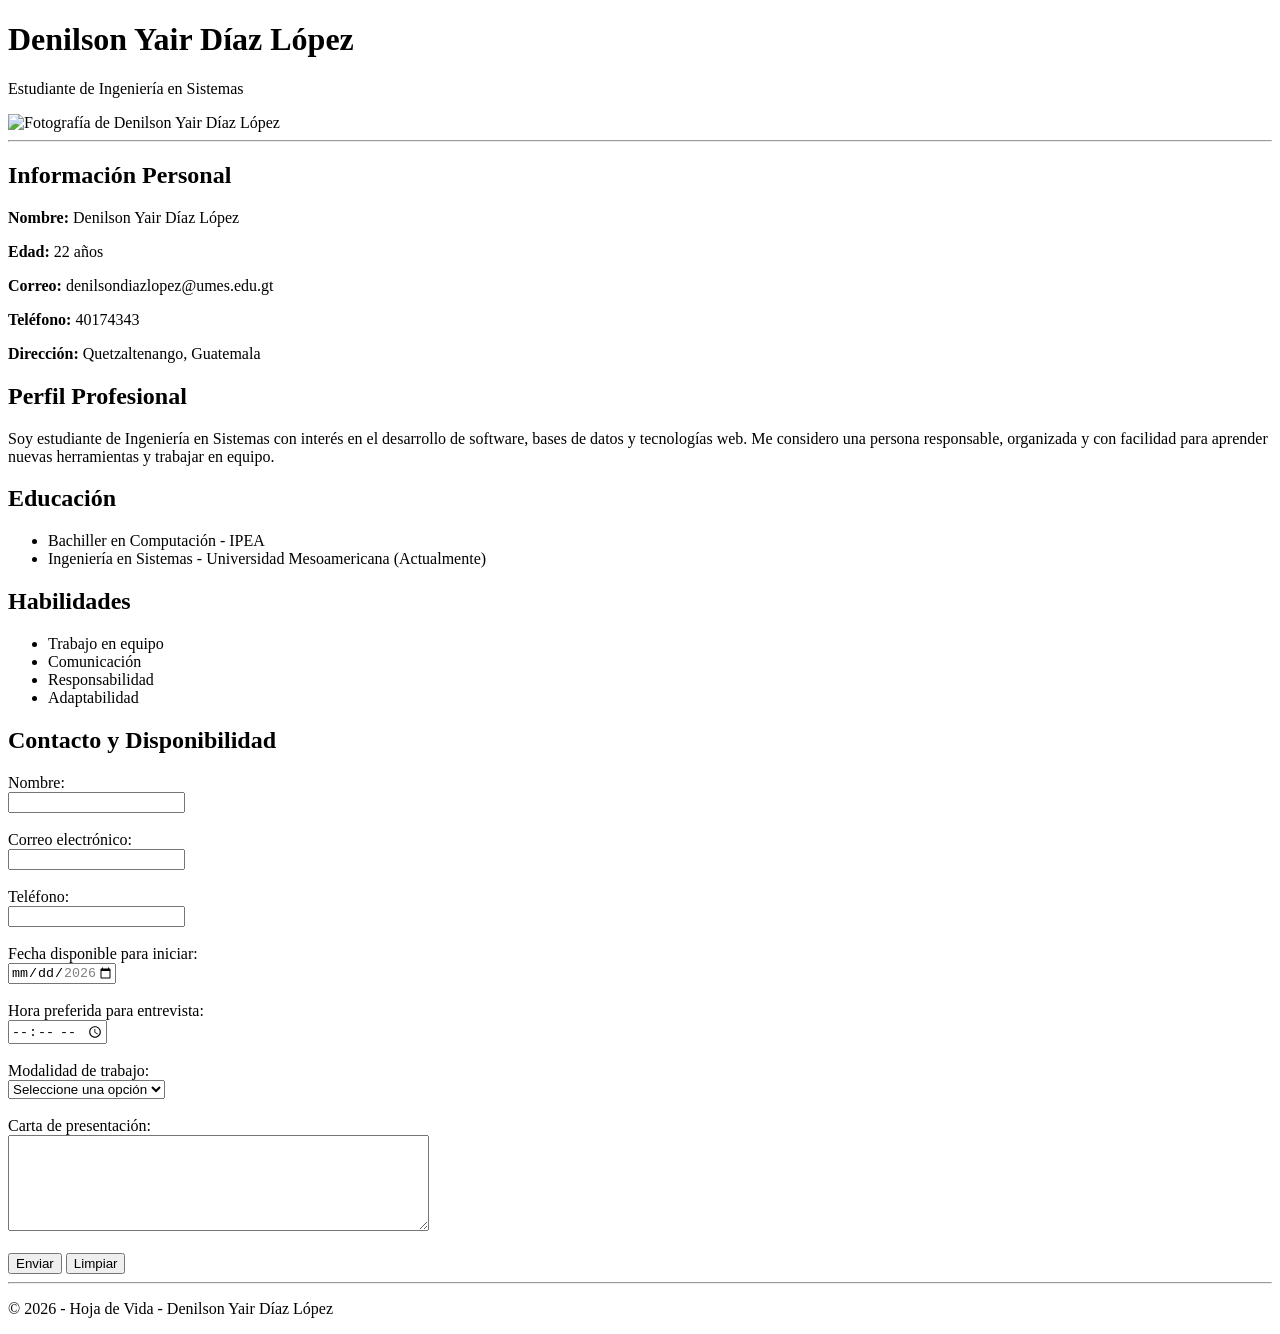
==== index.html @ dd096d2a "Add files via upload" ====
<!DOCTYPE html>
<html lang="es">

<head>
    <meta charset="UTF-8">
    <meta name="viewport" content="width=device-width, initial-scale=1.0">
    <title>Hoja de Vida</title>
</head>

<body>

    <header>
        <h1>Denilson Yair Díaz López</h1>
        <p>Estudiante de Ingeniería en Sistemas</p>
    </header>

    <section>

        <picture>

            <source srcset="imagenes/foto_250.avif" type="image/avif">

            <source srcset="imagenes/foto_250.webp" type="image/webp">

            <img
                src="imagenes/foto_250.jpg"
                alt="Fotografía de Denilson Yair Díaz López"
                width="250"
                height="345">

        </picture>

    </section>

    <hr>

    <section>

        <h2>Información Personal</h2>

        <p><strong>Nombre:</strong> Denilson Yair Díaz López</p>

        <p><strong>Edad:</strong> 22 años</p>

        <p><strong>Correo:</strong> denilsondiazlopez@umes.edu.gt</p>

        <p><strong>Teléfono:</strong> 40174343</p>

        <p><strong>Dirección:</strong> Quetzaltenango, Guatemala</p>

    </section>

    <section>

        <h2>Perfil Profesional</h2>

        <p>
            Soy estudiante de Ingeniería en Sistemas con interés en el desarrollo de software,
            bases de datos y tecnologías web. Me considero una persona responsable,
            organizada y con facilidad para aprender nuevas herramientas y trabajar en equipo.
        </p>

    </section>

    <section>

        <h2>Educación</h2>

        <ul>
            <li>Bachiller en Computación - IPEA</li>
            <li>Ingeniería en Sistemas - Universidad Mesoamericana (Actualmente)</li>
        </ul>

    </section>

    <section>

        <h2>Habilidades</h2>

        <ul>

            <li>Trabajo en equipo</li>

            <li>Comunicación</li>

            <li>Responsabilidad</li>

            <li>Adaptabilidad</li>

        </ul>

    </section>

    <section>

        <h2>Contacto y Disponibilidad</h2>

        <form method="post">

            <label for="nombre">Nombre:</label><br>

            <input
                type="text"
                id="nombre"
                name="nombre"
                required>

            <br><br>

            <label for="correo">Correo electrónico:</label><br>

            <input
                type="email"
                id="correo"
                name="correo"
                required>

            <br><br>

            <label for="telefono">Teléfono:</label><br>

            <input
                type="tel"
                id="telefono"
                name="telefono"
                required>

            <br><br>

            <label for="fecha">Fecha disponible para iniciar:</label><br>

            <input
                type="date"
                id="fecha"
                name="fecha"
                min="2026-07-21"
                max="2026-12-31"
                required>

            <br><br>

            <label for="hora">Hora preferida para entrevista:</label><br>

            <input
                type="time"
                id="hora"
                name="hora"
                min="08:00"
                max="17:00"
                step="1800"
                required>

            <br><br>

            <label for="modalidad">Modalidad de trabajo:</label><br>

            <select
                id="modalidad"
                name="modalidad"
                required>

                <option value="">Seleccione una opción</option>

                <option value="presencial">Presencial</option>

                <option value="hibrido">Híbrido</option>

                <option value="remoto">Remoto</option>

            </select>

            <br><br>

            <label for="carta">Carta de presentación:</label><br>

            <textarea
                id="carta"
                name="carta"
                rows="6"
                cols="50"
                required></textarea>

            <br><br>

            <input type="submit" value="Enviar">

            <input type="reset" value="Limpiar">

        </form>

    </section>

    <footer>

        <hr>

        <p>© 2026 - Hoja de Vida - Denilson Yair Díaz López</p>

    </footer>

</body>

</html>
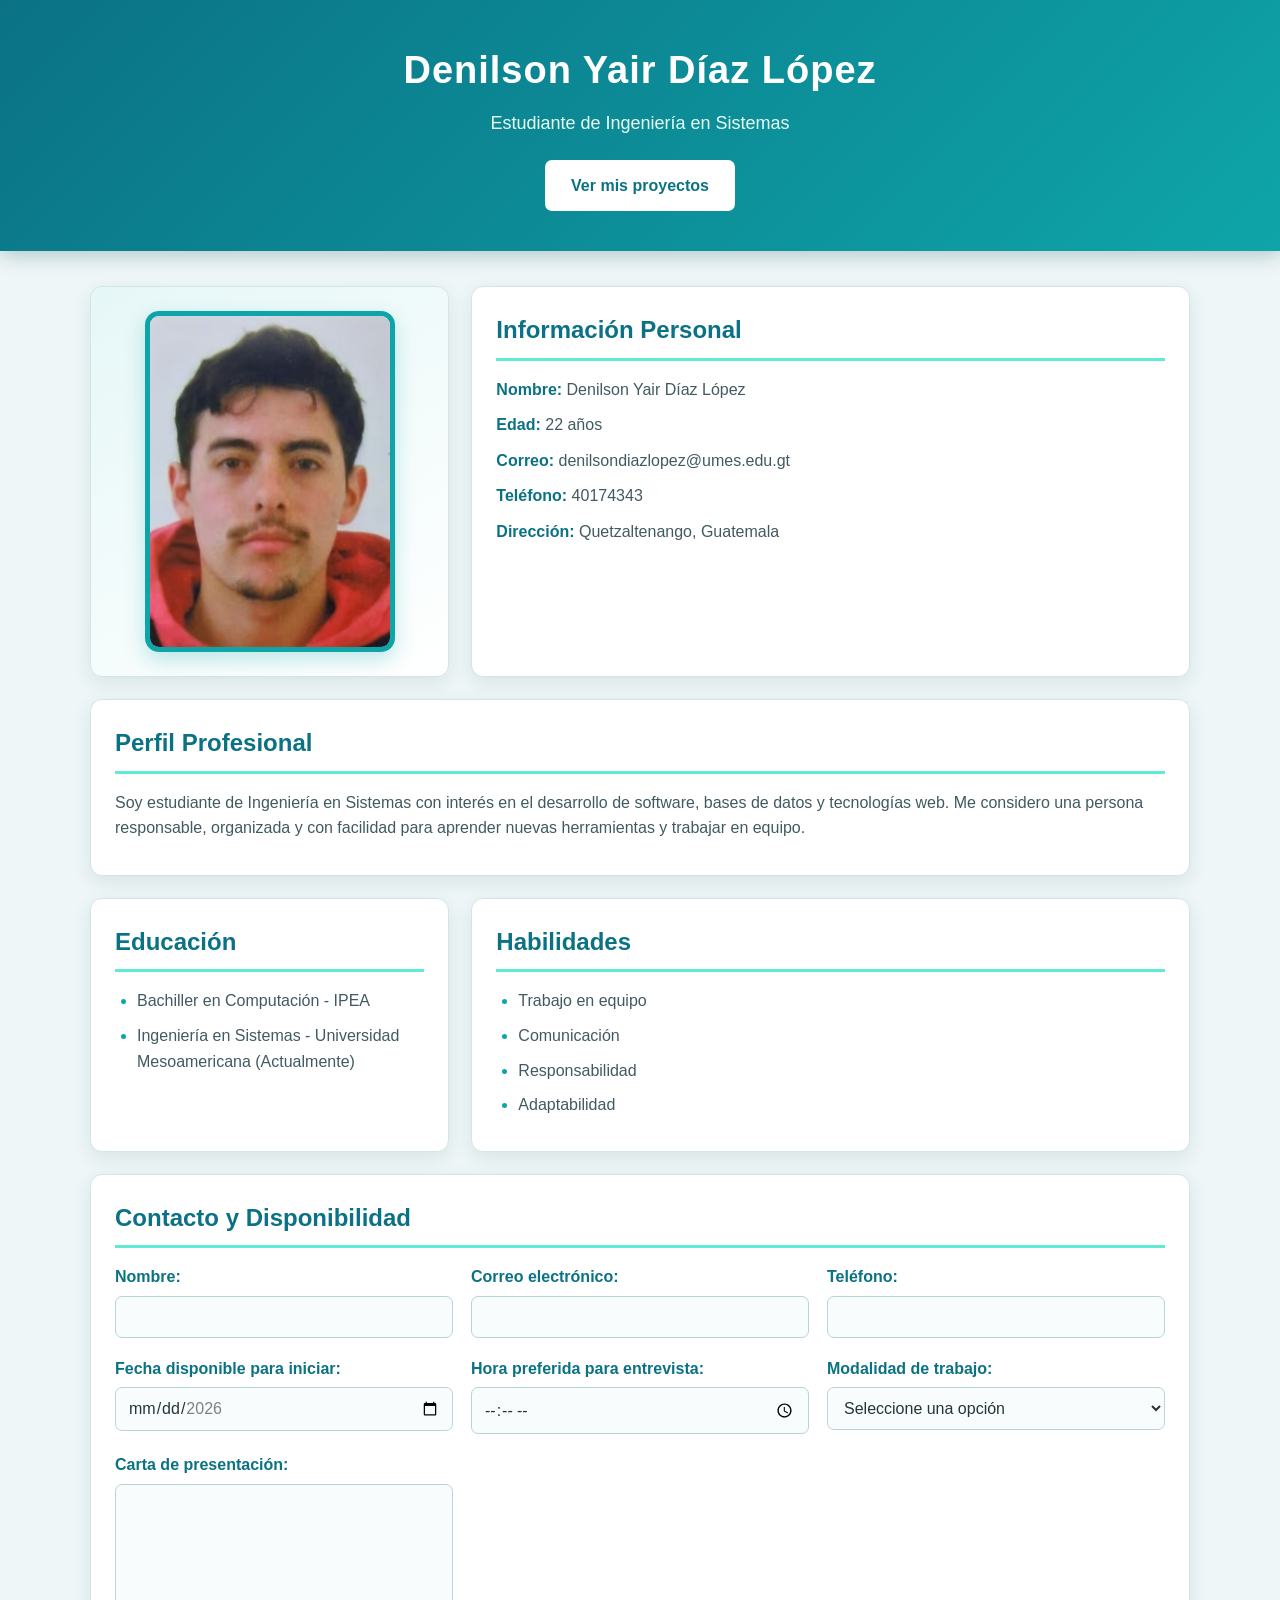
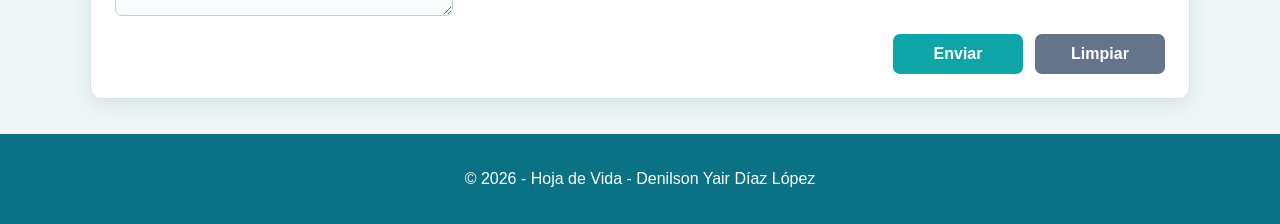
==== commit f2bd8cb7: "Add files via upload" ====
--- a/index.html
+++ b/index.html
@@ -3,199 +3,291 @@
 
 <head>
     <meta charset="UTF-8">
-    <meta name="viewport" content="width=device-width, initial-scale=1.0">
+
+    <meta
+        name="viewport"
+        content="width=device-width, initial-scale=1.0">
+
     <title>Hoja de Vida</title>
+
+    <link rel="stylesheet" href="estilos.css">
 </head>
 
 <body>
 
     <header>
         <h1>Denilson Yair Díaz López</h1>
+
         <p>Estudiante de Ingeniería en Sistemas</p>
+
+           <a href="proyectos.html">
+        Ver mis proyectos
+    </a>
+    
     </header>
 
-    <section>
-
-        <picture>
-
-            <source srcset="imagenes/foto_250.avif" type="image/avif">
-
-            <source srcset="imagenes/foto_250.webp" type="image/webp">
-
-            <img
-                src="imagenes/foto_250.jpg"
-                alt="Fotografía de Denilson Yair Díaz López"
-                width="250"
-                height="345">
-
-        </picture>
-
-    </section>
-
-    <hr>
-
-    <section>
-
-        <h2>Información Personal</h2>
-
-        <p><strong>Nombre:</strong> Denilson Yair Díaz López</p>
-
-        <p><strong>Edad:</strong> 22 años</p>
-
-        <p><strong>Correo:</strong> denilsondiazlopez@umes.edu.gt</p>
-
-        <p><strong>Teléfono:</strong> 40174343</p>
-
-        <p><strong>Dirección:</strong> Quetzaltenango, Guatemala</p>
-
-    </section>
-
-    <section>
-
-        <h2>Perfil Profesional</h2>
+    <main class="contenedor-cv">
+
+        <!-- Sección de fotografía -->
+
+        <section class="seccion-foto">
+
+            <picture>
+
+                <source
+                    srcset="imagenes/foto_250.avif"
+                    type="image/avif">
+
+                <source
+                    srcset="imagenes/foto_250.webp"
+                    type="image/webp">
+
+                <img
+                    src="imagenes/foto_250.jpg"
+                    alt="Fotografía de Denilson Yair Díaz López"
+                    width="250"
+                    height="345">
+
+            </picture>
+
+        </section>
+
+        <!-- Información personal -->
+
+        <section class="informacion-personal">
+
+            <h2>Información Personal</h2>
+
+            <p>
+                <strong>Nombre:</strong>
+                Denilson Yair Díaz López
+            </p>
+
+            <p>
+                <strong>Edad:</strong>
+                22 años
+            </p>
+
+            <p>
+                <strong>Correo:</strong>
+                denilsondiazlopez@umes.edu.gt
+            </p>
+
+            <p>
+                <strong>Teléfono:</strong>
+                40174343
+            </p>
+
+            <p>
+                <strong>Dirección:</strong>
+                Quetzaltenango, Guatemala
+            </p>
+
+        </section>
+
+        <!-- Perfil profesional -->
+
+        <section class="perfil">
+
+            <h2>Perfil Profesional</h2>
+
+            <p>
+                Soy estudiante de Ingeniería en Sistemas con interés en el
+                desarrollo de software, bases de datos y tecnologías web.
+                Me considero una persona responsable, organizada y con
+                facilidad para aprender nuevas herramientas y trabajar
+                en equipo.
+            </p>
+
+        </section>
+
+        <!-- Educación -->
+
+        <section class="educacion">
+
+            <h2>Educación</h2>
+
+            <ul>
+                <li>
+                    Bachiller en Computación - IPEA
+                </li>
+
+                <li>
+                    Ingeniería en Sistemas - Universidad Mesoamericana
+                    (Actualmente)
+                </li>
+            </ul>
+
+        </section>
+
+        <!-- Habilidades -->
+
+        <section class="habilidades">
+
+            <h2>Habilidades</h2>
+
+            <ul>
+                <li>Trabajo en equipo</li>
+                <li>Comunicación</li>
+                <li>Responsabilidad</li>
+                <li>Adaptabilidad</li>
+            </ul>
+
+        </section>
+
+        <!-- Contacto y disponibilidad -->
+
+        <section class="contacto">
+
+            <h2>Contacto y Disponibilidad</h2>
+
+            <form method="post">
+
+                <div class="campo">
+
+                    <label for="nombre">
+                        Nombre:
+                    </label>
+
+                    <input
+                        type="text"
+                        id="nombre"
+                        name="nombre"
+                        required>
+
+                </div>
+
+                <div class="campo">
+
+                    <label for="correo">
+                        Correo electrónico:
+                    </label>
+
+                    <input
+                        type="email"
+                        id="correo"
+                        name="correo"
+                        required>
+
+                </div>
+
+                <div class="campo">
+
+                    <label for="telefono">
+                        Teléfono:
+                    </label>
+
+                    <input
+                        type="tel"
+                        id="telefono"
+                        name="telefono"
+                        required>
+
+                </div>
+
+                <div class="campo">
+
+                    <label for="fecha">
+                        Fecha disponible para iniciar:
+                    </label>
+
+                    <input
+                        type="date"
+                        id="fecha"
+                        name="fecha"
+                        min="2026-07-21"
+                        max="2026-12-31"
+                        required>
+
+                </div>
+
+                <div class="campo">
+
+                    <label for="hora">
+                        Hora preferida para entrevista:
+                    </label>
+
+                    <input
+                        type="time"
+                        id="hora"
+                        name="hora"
+                        min="08:00"
+                        max="17:00"
+                        step="1800"
+                        required>
+
+                </div>
+
+                <div class="campo">
+
+                    <label for="modalidad">
+                        Modalidad de trabajo:
+                    </label>
+
+                    <select
+                        id="modalidad"
+                        name="modalidad"
+                        required>
+
+                        <option value="">
+                            Seleccione una opción
+                        </option>
+
+                        <option value="presencial">
+                            Presencial
+                        </option>
+
+                        <option value="hibrido">
+                            Híbrido
+                        </option>
+
+                        <option value="remoto">
+                            Remoto
+                        </option>
+
+                    </select>
+
+                </div>
+
+                <div class="campo">
+
+                    <label for="carta">
+                        Carta de presentación:
+                    </label>
+
+                    <textarea
+                        id="carta"
+                        name="carta"
+                        rows="6"
+                        required></textarea>
+
+                </div>
+
+                <div class="botones">
+
+                    <input
+                        type="submit"
+                        value="Enviar">
+
+                    <input
+                        type="reset"
+                        value="Limpiar">
+
+                </div>
+
+            </form>
+
+        </section>
+
+    </main>
+
+    <footer>
 
         <p>
-            Soy estudiante de Ingeniería en Sistemas con interés en el desarrollo de software,
-            bases de datos y tecnologías web. Me considero una persona responsable,
-            organizada y con facilidad para aprender nuevas herramientas y trabajar en equipo.
+            © 2026 - Hoja de Vida -
+            Denilson Yair Díaz López
         </p>
 
-    </section>
-
-    <section>
-
-        <h2>Educación</h2>
-
-        <ul>
-            <li>Bachiller en Computación - IPEA</li>
-            <li>Ingeniería en Sistemas - Universidad Mesoamericana (Actualmente)</li>
-        </ul>
-
-    </section>
-
-    <section>
-
-        <h2>Habilidades</h2>
-
-        <ul>
-
-            <li>Trabajo en equipo</li>
-
-            <li>Comunicación</li>
-
-            <li>Responsabilidad</li>
-
-            <li>Adaptabilidad</li>
-
-        </ul>
-
-    </section>
-
-    <section>
-
-        <h2>Contacto y Disponibilidad</h2>
-
-        <form method="post">
-
-            <label for="nombre">Nombre:</label><br>
-
-            <input
-                type="text"
-                id="nombre"
-                name="nombre"
-                required>
-
-            <br><br>
-
-            <label for="correo">Correo electrónico:</label><br>
-
-            <input
-                type="email"
-                id="correo"
-                name="correo"
-                required>
-
-            <br><br>
-
-            <label for="telefono">Teléfono:</label><br>
-
-            <input
-                type="tel"
-                id="telefono"
-                name="telefono"
-                required>
-
-            <br><br>
-
-            <label for="fecha">Fecha disponible para iniciar:</label><br>
-
-            <input
-                type="date"
-                id="fecha"
-                name="fecha"
-                min="2026-07-21"
-                max="2026-12-31"
-                required>
-
-            <br><br>
-
-            <label for="hora">Hora preferida para entrevista:</label><br>
-
-            <input
-                type="time"
-                id="hora"
-                name="hora"
-                min="08:00"
-                max="17:00"
-                step="1800"
-                required>
-
-            <br><br>
-
-            <label for="modalidad">Modalidad de trabajo:</label><br>
-
-            <select
-                id="modalidad"
-                name="modalidad"
-                required>
-
-                <option value="">Seleccione una opción</option>
-
-                <option value="presencial">Presencial</option>
-
-                <option value="hibrido">Híbrido</option>
-
-                <option value="remoto">Remoto</option>
-
-            </select>
-
-            <br><br>
-
-            <label for="carta">Carta de presentación:</label><br>
-
-            <textarea
-                id="carta"
-                name="carta"
-                rows="6"
-                cols="50"
-                required></textarea>
-
-            <br><br>
-
-            <input type="submit" value="Enviar">
-
-            <input type="reset" value="Limpiar">
-
-        </form>
-
-    </section>
-
-    <footer>
-
-        <hr>
-
-        <p>© 2026 - Hoja de Vida - Denilson Yair Díaz López</p>
-
     </footer>
 
 </body>
--- a/estilos.css
+++ b/estilos.css
@@ -0,0 +1,385 @@
+/* Reinicio general */
+
+* {
+    box-sizing: border-box;
+    margin: 0;
+    padding: 0;
+}
+
+
+/* Diseño general */
+
+body {
+    min-height: 100vh;
+    font-family: Arial, Helvetica, sans-serif;
+    background-color: #eef6f7;
+    color: #24343a;
+    line-height: 1.6;
+}
+
+
+/* Encabezado */
+
+header {
+    min-height: 220px;
+    padding: 40px 20px;
+
+    display: flex;
+    flex-direction: column;
+    justify-content: center;
+    align-items: center;
+    gap: 8px;
+
+    background: linear-gradient(
+        135deg,
+        #0b7285,
+        #0ea5a8
+    );
+
+    color: #ffffff;
+    text-align: center;
+    box-shadow: 0 5px 18px rgba(12, 74, 82, 0.25);
+}
+
+header h1 {
+    font-size: 38px;
+    font-weight: 700;
+    letter-spacing: 1px;
+}
+
+header p {
+    font-size: 18px;
+    color: #e6fffb;
+}
+
+
+/* Enlace a proyectos */
+
+header a {
+    margin-top: 14px;
+    padding: 11px 24px;
+
+    color: #0b7285;
+    font-weight: bold;
+    text-decoration: none;
+
+    background-color: #ffffff;
+    border: 2px solid #ffffff;
+    border-radius: 7px;
+
+    transition: background-color 0.3s,
+                color 0.3s,
+                transform 0.3s;
+}
+
+header a:hover {
+    color: #ffffff;
+    background-color: transparent;
+    transform: translateY(-2px);
+}
+
+
+/* Contenedor principal */
+
+.contenedor-cv {
+    width: 90%;
+    max-width: 1100px;
+    margin: 35px auto;
+
+    display: grid;
+    grid-template-columns: 1fr 2fr;
+    gap: 22px;
+}
+
+
+/* Secciones */
+
+section {
+    padding: 24px;
+
+    background-color: #ffffff;
+    border: 1px solid #d4e5e7;
+    border-radius: 12px;
+
+    box-shadow: 0 6px 18px rgba(33, 74, 82, 0.10);
+
+    transition: transform 0.3s,
+                box-shadow 0.3s;
+}
+
+section:hover {
+    transform: translateY(-3px);
+    box-shadow: 0 10px 24px rgba(33, 74, 82, 0.16);
+}
+
+
+/* Fotografía */
+
+.seccion-foto {
+    display: flex;
+    justify-content: center;
+    align-items: center;
+
+    background: linear-gradient(
+        145deg,
+        #e6f7f7,
+        #ffffff
+    );
+}
+
+picture {
+    display: flex;
+    justify-content: center;
+    align-items: center;
+}
+
+picture img {
+    max-width: 100%;
+    height: auto;
+
+    border: 5px solid #0ea5a8;
+    border-radius: 14px;
+
+    box-shadow: 0 8px 20px rgba(14, 165, 168, 0.25);
+}
+
+
+/* Posiciones del Grid */
+
+.informacion-personal {
+    grid-column: 2;
+}
+
+.perfil {
+    grid-column: 1 / 3;
+}
+
+.educacion {
+    grid-column: 1;
+}
+
+.habilidades {
+    grid-column: 2;
+}
+
+.contacto {
+    grid-column: 1 / 3;
+}
+
+
+/* Títulos */
+
+h2 {
+    margin-bottom: 16px;
+    padding-bottom: 8px;
+
+    color: #0b7285;
+    font-size: 24px;
+
+    border-bottom: 3px solid #5eead4;
+}
+
+
+/* Texto */
+
+section p {
+    margin-bottom: 10px;
+    color: #415a61;
+}
+
+strong {
+    color: #0b7285;
+}
+
+ul {
+    padding-left: 22px;
+}
+
+li {
+    margin-bottom: 9px;
+    color: #415a61;
+}
+
+li::marker {
+    color: #0ea5a8;
+}
+
+
+/* Formulario */
+
+form {
+    display: grid;
+
+    grid-template-columns:
+        repeat(auto-fit, minmax(250px, 1fr));
+
+    gap: 18px;
+}
+
+
+/* Campos */
+
+.campo {
+    display: flex;
+    flex-direction: column;
+}
+
+.campo:last-of-type {
+    grid-column: 1 / -1;
+}
+
+label {
+    margin-bottom: 6px;
+
+    color: #0b7285;
+    font-weight: bold;
+}
+
+
+/* Controles */
+
+input,
+select,
+textarea {
+    width: 100%;
+    padding: 11px 12px;
+
+    font-family: Arial, Helvetica, sans-serif;
+    font-size: 16px;
+
+    color: #24343a;
+    background-color: #f9fcfc;
+
+    border: 1px solid #b7d5d8;
+    border-radius: 7px;
+
+    transition: border-color 0.3s,
+                box-shadow 0.3s,
+                background-color 0.3s;
+}
+
+input:focus,
+select:focus,
+textarea:focus {
+    outline: none;
+
+    background-color: #ffffff;
+    border-color: #0ea5a8;
+
+    box-shadow: 0 0 0 3px rgba(14, 165, 168, 0.18);
+}
+
+textarea {
+    resize: vertical;
+}
+
+
+/* Botones */
+
+.botones {
+    grid-column: 1 / -1;
+
+    display: flex;
+    justify-content: flex-end;
+    gap: 12px;
+}
+
+.botones input {
+    width: auto;
+    min-width: 130px;
+    padding: 11px 24px;
+
+    color: #ffffff;
+    font-weight: bold;
+
+    border: none;
+    cursor: pointer;
+
+    transition: background-color 0.3s,
+                transform 0.3s,
+                box-shadow 0.3s;
+}
+
+input[type="submit"] {
+    background-color: #0ea5a8;
+}
+
+input[type="reset"] {
+    background-color: #64748b;
+}
+
+input[type="submit"]:hover {
+    background-color: #0b8f92;
+    transform: translateY(-2px);
+
+    box-shadow: 0 5px 12px rgba(14, 165, 168, 0.30);
+}
+
+input[type="reset"]:hover {
+    background-color: #475569;
+    transform: translateY(-2px);
+
+    box-shadow: 0 5px 12px rgba(71, 85, 105, 0.25);
+}
+
+
+/* Pie de página */
+
+footer {
+    min-height: 90px;
+    padding: 24px;
+
+    display: flex;
+    justify-content: center;
+    align-items: center;
+
+    background-color: #0b7285;
+    color: #ffffff;
+    text-align: center;
+}
+
+
+/* Pantallas pequeñas */
+
+@media (max-width: 700px) {
+
+    header {
+        min-height: 200px;
+        padding: 32px 18px;
+    }
+
+    header h1 {
+        font-size: 29px;
+    }
+
+    header p {
+        font-size: 16px;
+    }
+
+    .contenedor-cv {
+        width: 94%;
+        margin: 22px auto;
+        grid-template-columns: 1fr;
+    }
+
+    .seccion-foto,
+    .informacion-personal,
+    .perfil,
+    .educacion,
+    .habilidades,
+    .contacto {
+        grid-column: 1;
+    }
+
+    section {
+        padding: 20px;
+    }
+
+    .botones {
+        flex-direction: column;
+    }
+
+    .botones input {
+        width: 100%;
+    }
+}
